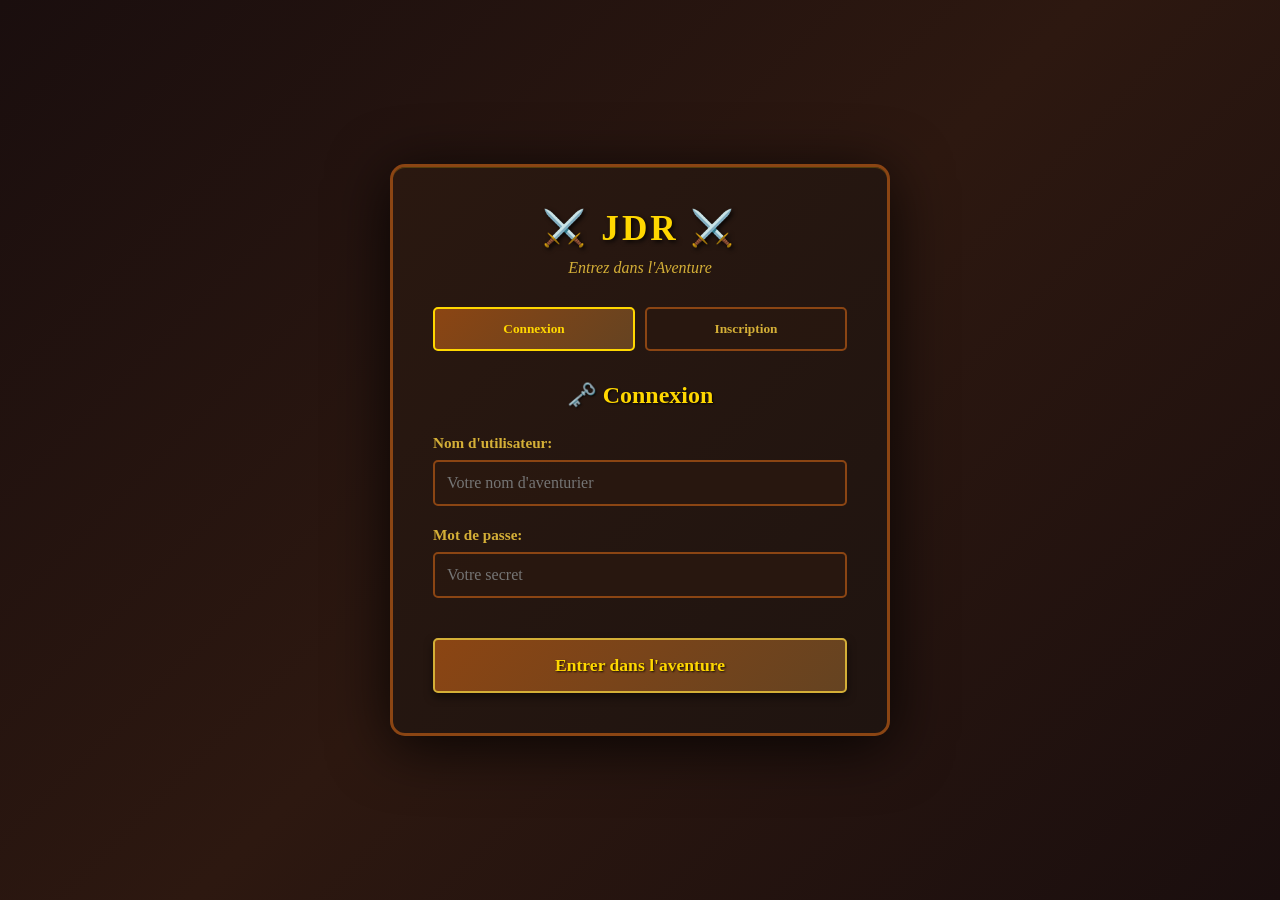
==== index.html @ 1e7d249c "post" ====
<!DOCTYPE html>
<html lang="fr">
<head>
    <meta charset="UTF-8">
    <meta name="viewport" content="width=device-width, initial-scale=1.0">
    <title>JDR - Connexion</title>
    <link rel="stylesheet" href="login-style.css">
</head>
<body>
    <div class="container">
        <h1>⚔️ JDR ⚔️</h1>
        <div class="subtitle">Entrez dans l'Aventure</div>
        
        <div class="auth-tabs">
            <button class="tab-btn active" data-tab="login">Connexion</button>
            <button class="tab-btn" data-tab="register">Inscription</button>
        </div>

        <!-- Formulaire de connexion -->
        <div id="login-form" class="auth-form active">
            <h2>🗝️ Connexion</h2>
            <div class="form-group">
                <label>Nom d'utilisateur:</label>
                <input type="text" id="login-username" placeholder="Votre nom d'aventurier">
            </div>
            <div class="form-group">
                <label>Mot de passe:</label>
                <input type="password" id="login-password" placeholder="Votre secret">
            </div>
            <button class="btn-primary" onclick="handleLogin()">Entrer dans l'aventure</button>
            <div id="login-error" class="error-message"></div>
        </div>

        <!-- Formulaire d'inscription -->
        <div id="register-form" class="auth-form">
            <h2>📜 Créer un Personnage</h2>
            <div class="form-group">
                <label>Nom d'utilisateur:</label>
                <input type="text" id="register-username" placeholder="Choisissez votre nom">
            </div>
            <div class="form-group">
                <label>Mot de passe:</label>
                <input type="password" id="register-password" placeholder="Choisissez un mot de passe">
            </div>
            <div class="form-group">
                <label>Confirmer mot de passe:</label>
                <input type="password" id="register-confirm" placeholder="Confirmez votre mot de passe">
            </div>
            <div class="form-group">
                <label>Rôle:</label>
                <select id="register-role">
                    <option value="player">Joueur</option>
                    <option value="gm">Game Master</option>
                </select>
            </div>
            <div class="form-group">
                <label>Figurine de personnage (PNG):</label>
                <input type="file" id="register-avatar" accept="image/png">
                <div id="avatar-preview"></div>
            </div>
            <button class="btn-primary" onclick="handleRegister()">Créer le personnage</button>
            <div id="register-error" class="error-message"></div>
        </div>
    </div>

    <script src="auth.js"></script>
</body>
</html>
---- login-style.css ----
* {
    margin: 0;
    padding: 0;
    box-sizing: border-box;
}

body {
    font-family: 'Cinzel', 'Georgia', serif;
    background: linear-gradient(135deg, #1a0e0e 0%, #2d1810 50%, #1a0e0e 100%);
    min-height: 100vh;
    display: flex;
    justify-content: center;
    align-items: center;
    padding: 20px;
}

.container {
    max-width: 500px;
    width: 100%;
    background: linear-gradient(135deg, #2a1810 0%, #1f1410 100%);
    border-radius: 15px;
    padding: 40px;
    box-shadow: 
        0 10px 60px rgba(0,0,0,0.8),
        inset 0 1px 0 rgba(255,215,0,0.2);
    border: 3px solid #8b4513;
}

h1 {
    text-align: center;
    color: #ffd700;
    margin-bottom: 10px;
    font-size: 2.2em;
    text-shadow: 2px 2px 4px rgba(0,0,0,0.8);
    letter-spacing: 3px;
}

.subtitle {
    text-align: center;
    color: #d4af37;
    margin-bottom: 30px;
    font-size: 1em;
    font-style: italic;
}

.auth-tabs {
    display: flex;
    gap: 10px;
    margin-bottom: 30px;
}

.tab-btn {
    flex: 1;
    padding: 12px;
    background: rgba(42, 24, 16, 0.6);
    color: #d4af37;
    border: 2px solid #8b4513;
    border-radius: 5px;
    cursor: pointer;
    font-family: inherit;
    font-weight: bold;
    transition: all 0.3s;
}

.tab-btn.active {
    background: linear-gradient(135deg, #8b4513 0%, #654321 100%);
    color: #ffd700;
    border-color: #ffd700;
}

.tab-btn:hover {
    transform: translateY(-2px);
}

.auth-form {
    display: none;
}

.auth-form.active {
    display: block;
}

.auth-form h2 {
    color: #ffd700;
    margin-bottom: 25px;
    text-align: center;
    font-size: 1.5em;
    text-shadow: 1px 1px 2px rgba(0,0,0,0.8);
}

.form-group {
    margin-bottom: 20px;
}

.form-group label {
    display: block;
    color: #d4af37;
    margin-bottom: 8px;
    font-weight: bold;
    font-size: 0.95em;
}

.form-group input[type="text"],
.form-group input[type="password"],
.form-group select {
    width: 100%;
    padding: 12px;
    background: rgba(42, 24, 16, 0.8);
    color: #d4af37;
    border: 2px solid #8b4513;
    border-radius: 5px;
    font-family: inherit;
    font-size: 1em;
}

.form-group input[type="text"]:focus,
.form-group input[type="password"]:focus,
.form-group select:focus {
    outline: none;
    border-color: #ffd700;
    box-shadow: 0 0 10px rgba(255, 215, 0, 0.3);
}

.form-group input[type="file"] {
    width: 100%;
    padding: 10px;
    background: rgba(42, 24, 16, 0.8);
    color: #d4af37;
    border: 2px solid #8b4513;
    border-radius: 5px;
    cursor: pointer;
}

.form-group input[type="file"]::file-selector-button {
    background: #8b4513;
    color: #ffd700;
    border: none;
    padding: 8px 15px;
    border-radius: 3px;
    cursor: pointer;
    margin-right: 10px;
    font-weight: bold;
}

#avatar-preview {
    margin-top: 15px;
    text-align: center;
}

#avatar-preview img {
    max-width: 150px;
    max-height: 150px;
    border: 3px solid #8b4513;
    border-radius: 8px;
    background: rgba(0, 0, 0, 0.6);
    padding: 5px;
}

.btn-primary {
    width: 100%;
    padding: 15px;
    background: linear-gradient(135deg, #8b4513 0%, #654321 100%);
    color: #ffd700;
    border: 2px solid #d4af37;
    border-radius: 5px;
    cursor: pointer;
    font-weight: bold;
    font-size: 1.1em;
    font-family: inherit;
    text-shadow: 1px 1px 2px rgba(0,0,0,0.8);
    box-shadow: 0 4px 8px rgba(0,0,0,0.5);
    transition: all 0.3s;
    margin-top: 20px;
}

.btn-primary:hover {
    background: linear-gradient(135deg, #a0522d 0%, #8b4513 100%);
    transform: translateY(-2px);
    box-shadow: 0 6px 12px rgba(0,0,0,0.7);
}

.error-message {
    margin-top: 15px;
    padding: 12px;
    background: rgba(139, 0, 0, 0.3);
    border: 2px solid #8b0000;
    border-radius: 5px;
    color: #ff6b6b;
    text-align: center;
    display: none;
}

.error-message.show {
    display: block;
}
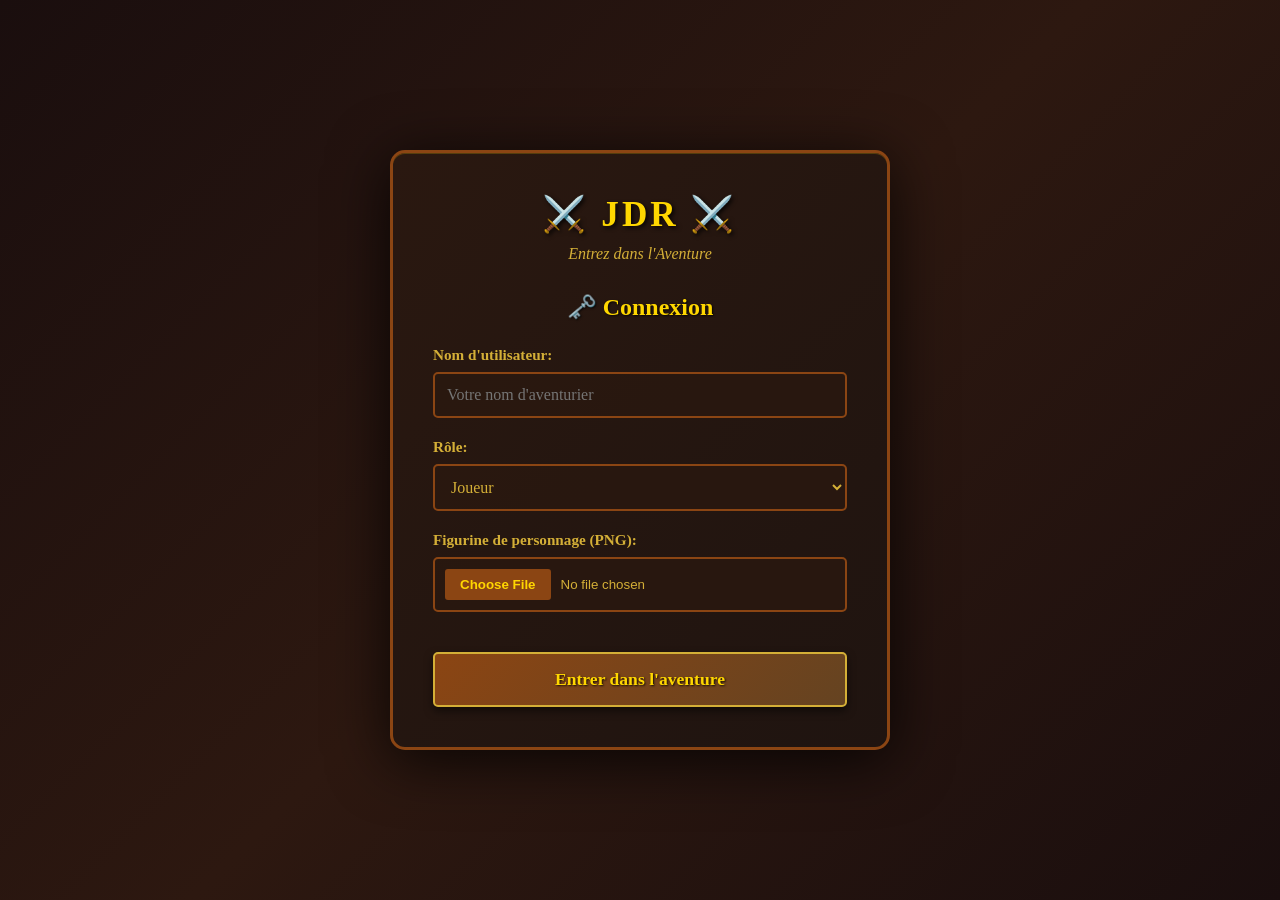
==== commit 3e2329c5: "update" ====
--- a/index.html
+++ b/index.html
@@ -11,11 +11,6 @@
         <h1>⚔️ JDR ⚔️</h1>
         <div class="subtitle">Entrez dans l'Aventure</div>
         
-        <div class="auth-tabs">
-            <button class="tab-btn active" data-tab="login">Connexion</button>
-            <button class="tab-btn" data-tab="register">Inscription</button>
-        </div>
-
         <!-- Formulaire de connexion -->
         <div id="login-form" class="auth-form active">
             <h2>🗝️ Connexion</h2>
@@ -24,42 +19,18 @@
                 <input type="text" id="login-username" placeholder="Votre nom d'aventurier">
             </div>
             <div class="form-group">
-                <label>Mot de passe:</label>
-                <input type="password" id="login-password" placeholder="Votre secret">
-            </div>
-            <button class="btn-primary" onclick="handleLogin()">Entrer dans l'aventure</button>
-            <div id="login-error" class="error-message"></div>
-        </div>
-
-        <!-- Formulaire d'inscription -->
-        <div id="register-form" class="auth-form">
-            <h2>📜 Créer un Personnage</h2>
-            <div class="form-group">
-                <label>Nom d'utilisateur:</label>
-                <input type="text" id="register-username" placeholder="Choisissez votre nom">
-            </div>
-            <div class="form-group">
-                <label>Mot de passe:</label>
-                <input type="password" id="register-password" placeholder="Choisissez un mot de passe">
-            </div>
-            <div class="form-group">
-                <label>Confirmer mot de passe:</label>
-                <input type="password" id="register-confirm" placeholder="Confirmez votre mot de passe">
-            </div>
-            <div class="form-group">
                 <label>Rôle:</label>
-                <select id="register-role">
+                <select id="login-role">
                     <option value="player">Joueur</option>
                     <option value="gm">Game Master</option>
                 </select>
             </div>
             <div class="form-group">
                 <label>Figurine de personnage (PNG):</label>
-                <input type="file" id="register-avatar" accept="image/png">
-                <div id="avatar-preview"></div>
+                <input type="file" id="login-avatar" accept="image/png">
             </div>
-            <button class="btn-primary" onclick="handleRegister()">Créer le personnage</button>
-            <div id="register-error" class="error-message"></div>
+            <button class="btn-primary" onclick="handleLogin()">Entrer dans l'aventure</button>
+            <div id="login-error" class="error-message"></div>
         </div>
     </div>
 
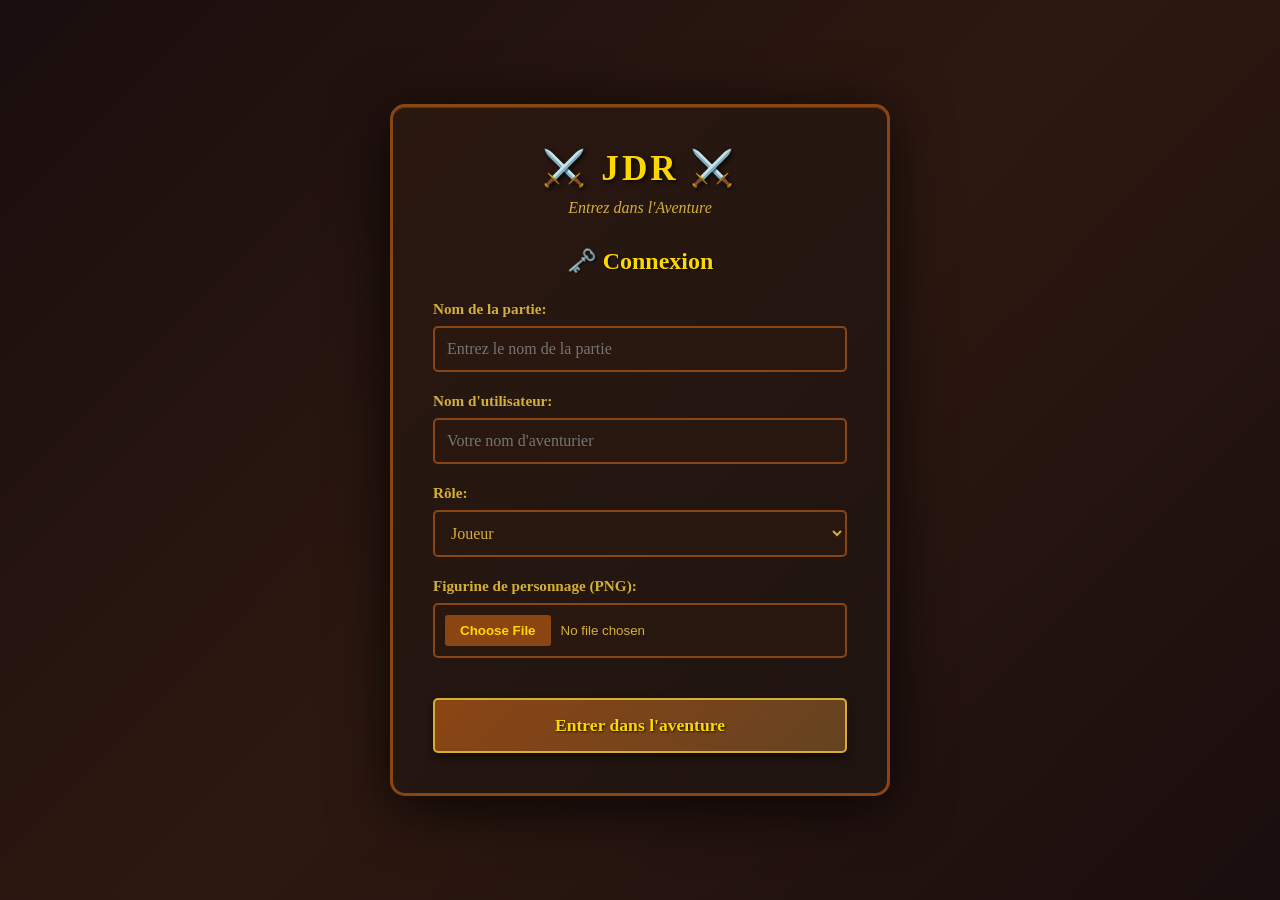
==== commit 82527795: "vbcvb" ====
--- a/index.html
+++ b/index.html
@@ -14,6 +14,10 @@
         <!-- Formulaire de connexion -->
         <div id="login-form" class="auth-form active">
             <h2>🗝️ Connexion</h2>
+            <div class="form-group">
+                <label>Nom de la partie:</label>
+                <input type="text" id="login-party" placeholder="Entrez le nom de la partie">
+            </div>
             <div class="form-group">
                 <label>Nom d'utilisateur:</label>
                 <input type="text" id="login-username" placeholder="Votre nom d'aventurier">
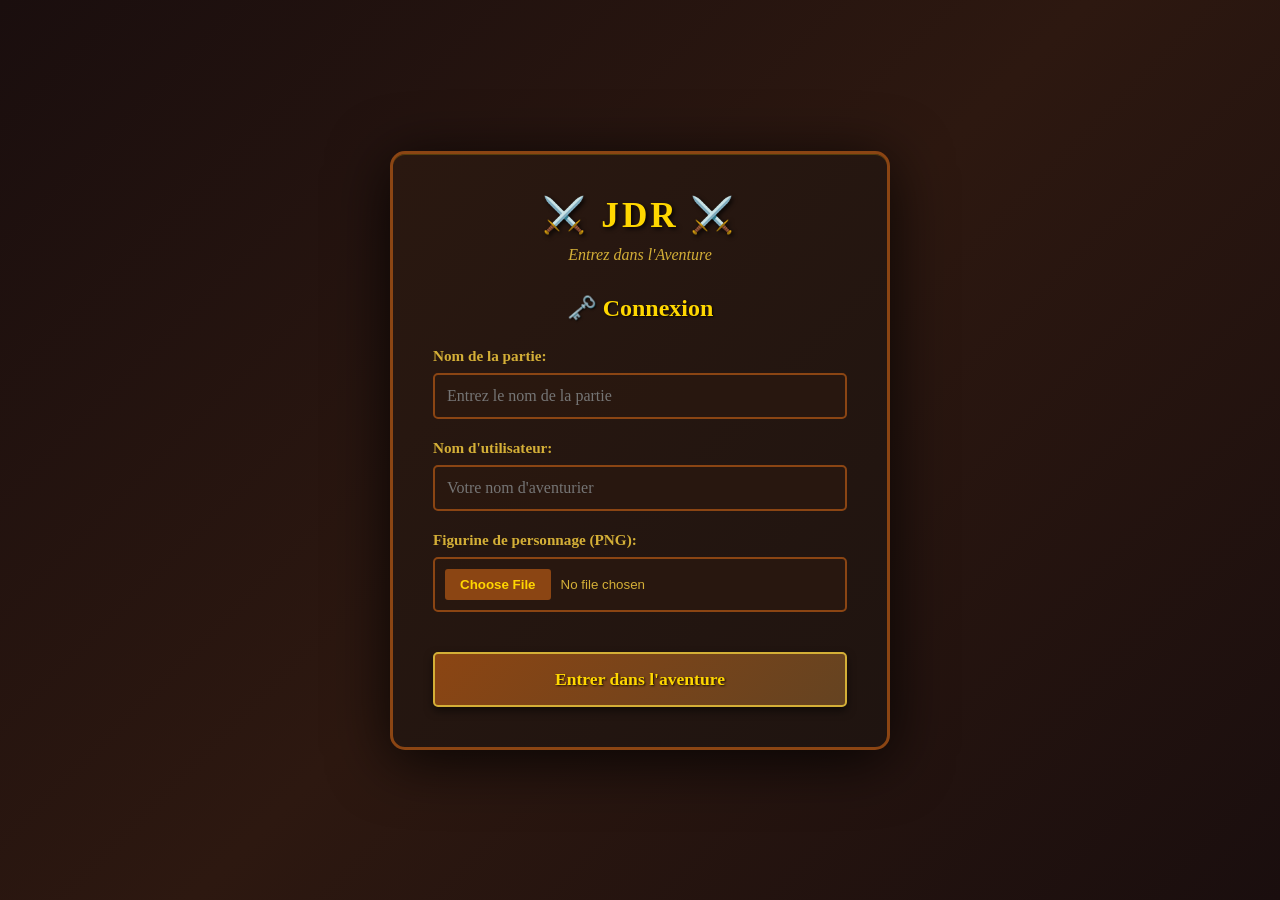
==== commit adf320ec: "sddfds" ====
--- a/index.html
+++ b/index.html
@@ -23,13 +23,6 @@
                 <input type="text" id="login-username" placeholder="Votre nom d'aventurier">
             </div>
             <div class="form-group">
-                <label>Rôle:</label>
-                <select id="login-role">
-                    <option value="player">Joueur</option>
-                    <option value="gm">Game Master</option>
-                </select>
-            </div>
-            <div class="form-group">
                 <label>Figurine de personnage (PNG):</label>
                 <input type="file" id="login-avatar" accept="image/png">
             </div>
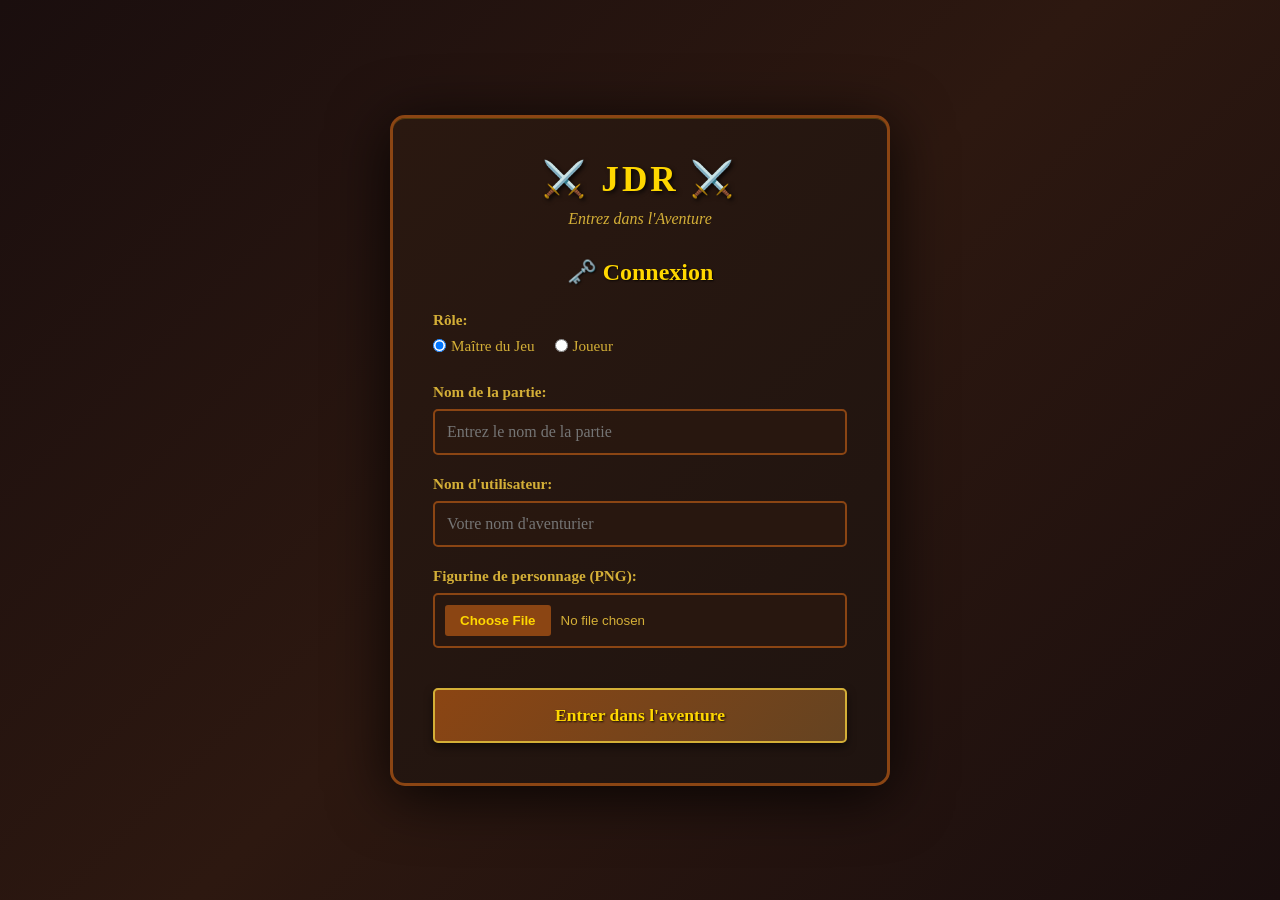
==== commit f949f21a: "fsf" ====
--- a/index.html
+++ b/index.html
@@ -14,6 +14,13 @@
         <!-- Formulaire de connexion -->
         <div id="login-form" class="auth-form active">
             <h2>🗝️ Connexion</h2>
+            <div class="form-group">
+                <label>Rôle:</label>
+                <div class="role-selection">
+                    <label><input type="radio" name="role" value="gm" checked> Maître du Jeu</label>
+                    <label><input type="radio" name="role" value="player"> Joueur</label>
+                </div>
+            </div>
             <div class="form-group">
                 <label>Nom de la partie:</label>
                 <input type="text" id="login-party" placeholder="Entrez le nom de la partie">
--- a/login-style.css
+++ b/login-style.css
@@ -100,6 +100,25 @@
     font-size: 0.95em;
 }
 
+.role-selection {
+    display: flex;
+    gap: 20px;
+    align-items: center;
+}
+
+.role-selection label {
+    display: flex;
+    align-items: center;
+    gap: 5px;
+    color: #d4af37;
+    cursor: pointer;
+    font-weight: normal;
+}
+
+.role-selection input[type="radio"] {
+    margin: 0;
+}
+
 .form-group input[type="text"],
 .form-group input[type="password"],
 .form-group select {
